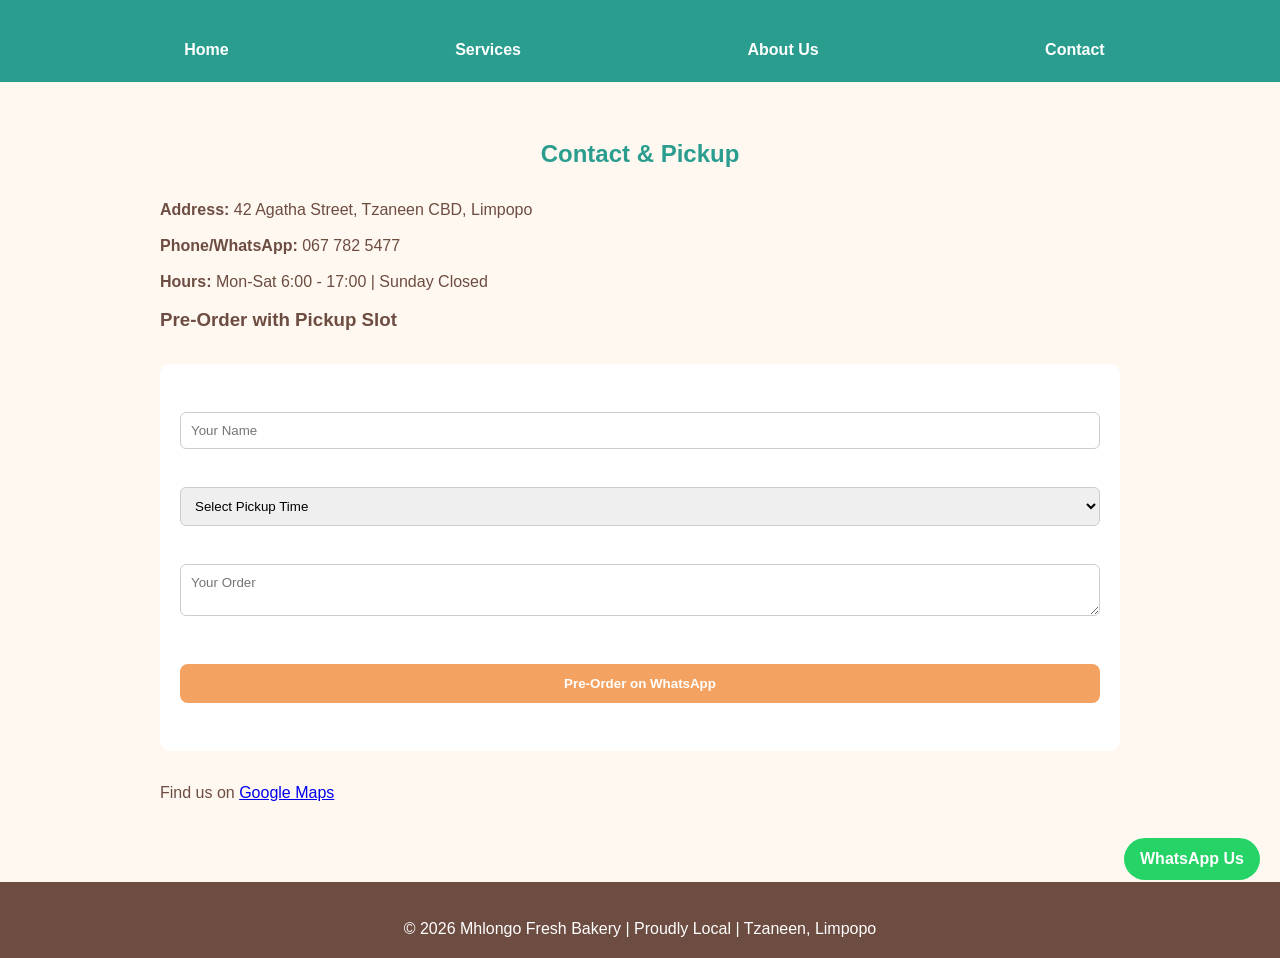
==== contact.html @ 0b1798b0 "Add files via upload" ====
<!DOCTYPE html>
<html lang="en">
<head>
<meta charset="UTF-8">
<meta name="viewport" content="width=device-width, initial-scale=1.0">
<title>Contact Us | Mhlongo  Fresh Bakery</title>
<link rel="stylesheet" href="style.css">
</head>
<body>

<header>
  <nav>
    <a href="index.html">Home</a>
    <a href="services.html">Services</a>
    <a href="about.html">About Us</a>
    <a href="contact.html">Contact</a>
  </nav>
</header>

<section>
  <h2>Contact & Pickup</h2>
  <p><b>Address:</b> 42 Agatha Street, Tzaneen CBD, Limpopo</p>
  <p><b>Phone/WhatsApp:</b> 067 782 5477</p>
  <p><b>Hours:</b> Mon-Sat 6:00 - 17:00 | Sunday Closed</p>

  <h3>Pre-Order with Pickup Slot</h3>
  <form onsubmit="sendWhatsApp(event, 'pickup')">
    <input type="text" placeholder="Your Name" required>
    <select required>
      <option value="">Select Pickup Time</option>
      <option>7:00 - 8:00</option>
      <option>10:00 - 11:00</option>
      <option>14:00 - 15:00</option>
    </select>
    <textarea placeholder="Your Order"></textarea>
    <button class="btn" type="submit">Pre-Order on WhatsApp</button>
  </form>

  <p style="margin-top:15px;">Find us on <a href="https://maps.google.com" target="_blank">Google Maps</a></p>
</section>

<a href="https://wa.me/27677825477" class="whatsapp" target="_blank">WhatsApp Us</a>

<script>
function sendWhatsApp(e, type){
  e.preventDefault();
  let number = "27677825477"; 
  let message = `Hi Mhlongo  Fresh Bakery! New ${type} request.`;
  window.open(`https://wa.me/${number}?text=${encodeURIComponent(message)}`, '_blank');
}
</script>

<footer>
  <p>© 2026 Mhlongo Fresh Bakery | Proudly Local | Tzaneen, Limpopo</p>
</footer>
</body>
</html>
---- style.css ----
:root{ --mango: #F4A261; --green: #2A9D8F; --cream: #FFF8F0; --brown: #6D4C41; } *{box-sizing:border-box; margin:0; padding:0; font-family: Arial, sans-serif;} body{background: var(--cream); color: var(--brown);} header{background: var(--green); color:white; padding:15px; position:sticky; top:0;} nav{display:flex; justify-content:space-around; flex-wrap:wrap;} nav a{color:white; text-decoration:none; padding:8px; font-weight:bold;} .hero{background: url('https://images.unsplash.com/photo-1509440159596-0249088772ff?q=80&w=1200') center/cover; color:white; text-align:center; padding:80px 20px;} .hero h1{font-size:2.2rem; text-shadow:2px 2px 4px #000;} .btn{background:var(--mango); color:white; padding:12px 20px; border:none; border-radius:8px; text-decoration:none; display:inline-block; margin-top:10px; font-weight:bold;} section{padding:40px 20px; max-width:1000px; margin:auto;} h2{color:var(--green); margin-bottom:15px; text-align:center;} .menu-grid{display:grid; grid-template-columns: repeat(auto-fit, minmax(220px, 1fr)); gap:15px;} .card{background:white; border-radius:10px; padding:15px; box-shadow:0 2px 5px rgba(0,0,0,0.1);} .card img{width:100%; border-radius:8px;} form{display:flex; flex-direction:column; gap:10px; background:white; padding:20px; border-radius:10px; margin-top:15px;} input, textarea, select{padding:10px; border:1px solid #ccc; border-radius:6px; width:100%;} footer{background:var(--brown); color:white; text-align:center; padding:20px; margin-top:40px;} .whatsapp{position:fixed; bottom:20px; right:20px; background:#25D366; color:white; padding:12px 16px; border-radius:50px; text-decoration:none; font-weight:bold;}
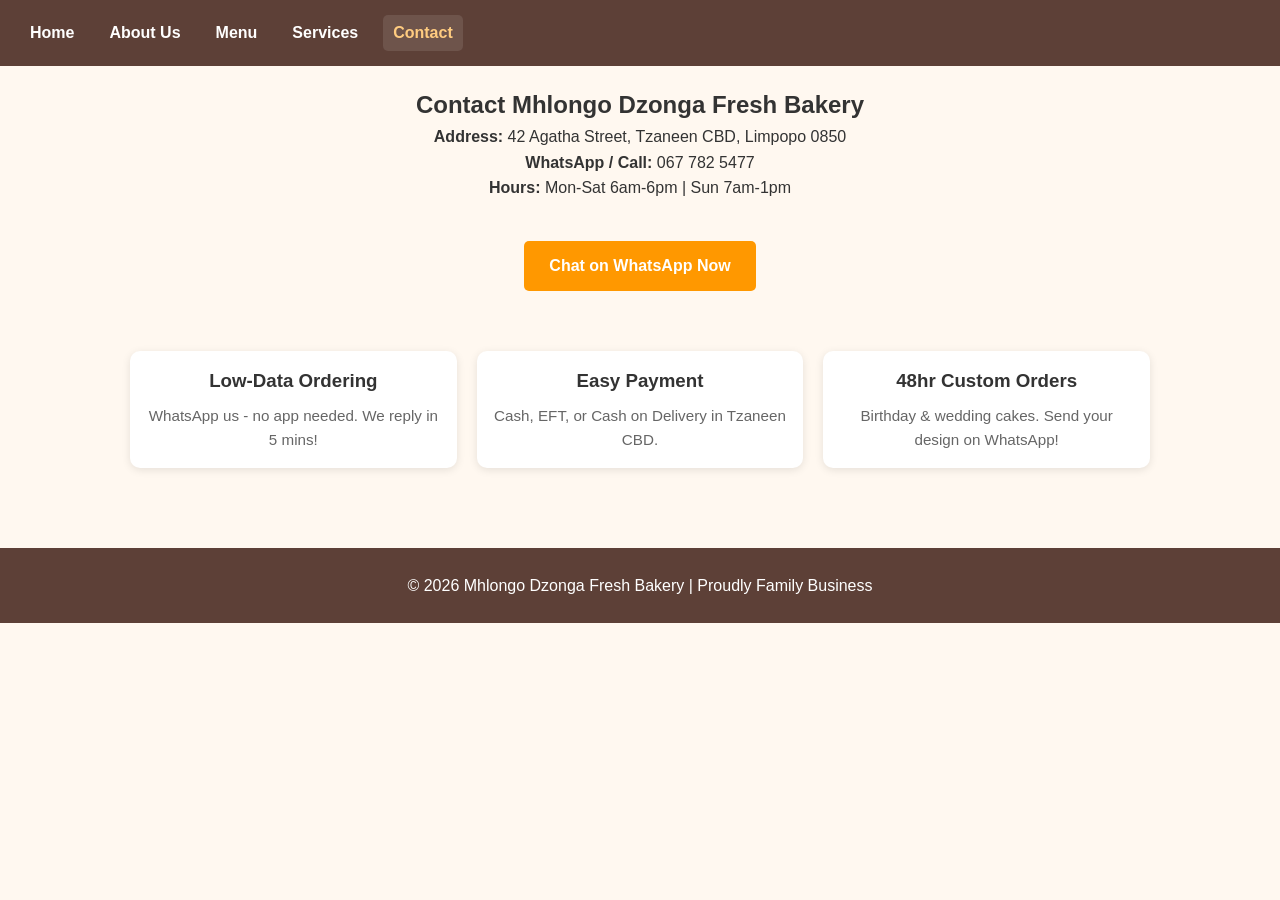
==== commit 657685c1: "Add files via upload" ====
--- a/contact.html
+++ b/contact.html
@@ -1,57 +1,77 @@
-<!DOCTYPE html>
-<html lang="en">
-<head>
-<meta charset="UTF-8">
-<meta name="viewport" content="width=device-width, initial-scale=1.0">
-<title>Contact Us | Mhlongo  Fresh Bakery</title>
-<link rel="stylesheet" href="style.css">
-</head>
-<body>
+<!DOCTYPE html> 
 
-<header>
-  <nav>
-    <a href="index.html">Home</a>
-    <a href="services.html">Services</a>
-    <a href="about.html">About Us</a>
-    <a href="contact.html">Contact</a>
-  </nav>
-</header>
+<html lang="en"> 
 
-<section>
-  <h2>Contact & Pickup</h2>
-  <p><b>Address:</b> 42 Agatha Street, Tzaneen CBD, Limpopo</p>
-  <p><b>Phone/WhatsApp:</b> 067 782 5477</p>
-  <p><b>Hours:</b> Mon-Sat 6:00 - 17:00 | Sunday Closed</p>
+<head> 
 
-  <h3>Pre-Order with Pickup Slot</h3>
-  <form onsubmit="sendWhatsApp(event, 'pickup')">
-    <input type="text" placeholder="Your Name" required>
-    <select required>
-      <option value="">Select Pickup Time</option>
-      <option>7:00 - 8:00</option>
-      <option>10:00 - 11:00</option>
-      <option>14:00 - 15:00</option>
-    </select>
-    <textarea placeholder="Your Order"></textarea>
-    <button class="btn" type="submit">Pre-Order on WhatsApp</button>
-  </form>
+<meta charset="UTF-8"> 
 
-  <p style="margin-top:15px;">Find us on <a href="https://maps.google.com" target="_blank">Google Maps</a></p>
-</section>
+<meta name="viewport" content="width=device-width,initial-scale=1"> 
 
-<a href="https://wa.me/27677825477" class="whatsapp" target="_blank">WhatsApp Us</a>
+<title>Contact - Mhlongo Dzonga Fresh Bakery</title> 
 
-<script>
-function sendWhatsApp(e, type){
-  e.preventDefault();
-  let number = "27677825477"; 
-  let message = `Hi Mhlongo  Fresh Bakery! New ${type} request.`;
-  window.open(`https://wa.me/${number}?text=${encodeURIComponent(message)}`, '_blank');
-}
-</script>
+<link rel="stylesheet" href="style.css"> 
 
-<footer>
-  <p>© 2026 Mhlongo Fresh Bakery | Proudly Local | Tzaneen, Limpopo</p>
-</footer>
-</body>
+</head> 
+
+<body> 
+
+ 
+
+<header> 
+
+<nav> 
+
+<a href="index.html">Home</a> 
+
+<a href="about.html">About Us</a> 
+
+<a href="menu.html">Menu</a> 
+
+<a href="services.html">Services</a> 
+
+<a href="contact.html" class="active">Contact</a> 
+
+</nav> 
+
+</header> 
+
+ 
+
+<section style="text-align:center"> 
+
+<h2>Contact Mhlongo Dzonga Fresh Bakery</h2> 
+
+<p><strong> Address:</strong> 42 Agatha Street, Tzaneen CBD, Limpopo 0850</p> 
+
+<p><strong> WhatsApp / Call:</strong> 067 782 5477</p> 
+
+<p><strong> Hours:</strong> Mon-Sat 6am-6pm | Sun 7am-1pm</p> 
+
+<br> 
+
+<a href="https://wa.me/27677825477?text=Hi%20Mhlongo%20Dzonga%20Fresh%20Bakery!" class="btn">Chat on WhatsApp Now</a> 
+
+ 
+
+<div style="margin-top:40px" class="menu-grid"> 
+
+<div class="card"><div class="card-content"><h3> Low-Data Ordering</h3><p>WhatsApp us - no app needed. We reply in 5 mins!</p></div></div> 
+
+<div class="card"><div class="card-content"><h3> Easy Payment</h3><p>Cash, EFT, or Cash on Delivery in Tzaneen CBD.</p></div></div> 
+
+<div class="card"><div class="card-content"><h3> 48hr Custom Orders</h3><p>Birthday & wedding cakes. Send your design on WhatsApp!</p></div></div> 
+
+</div> 
+
+ 
+
+</section> 
+
+ 
+
+<footer>© 2026 Mhlongo Dzonga Fresh Bakery | Proudly Family Business</footer> 
+
+</body> 
+
 </html>
--- a/style.css
+++ b/style.css
@@ -1 +1,199 @@
-:root{ --mango: #F4A261; --green: #2A9D8F; --cream: #FFF8F0; --brown: #6D4C41; } *{box-sizing:border-box; margin:0; padding:0; font-family: Arial, sans-serif;} body{background: var(--cream); color: var(--brown);} header{background: var(--green); color:white; padding:15px; position:sticky; top:0;} nav{display:flex; justify-content:space-around; flex-wrap:wrap;} nav a{color:white; text-decoration:none; padding:8px; font-weight:bold;} .hero{background: url('https://images.unsplash.com/photo-1509440159596-0249088772ff?q=80&w=1200') center/cover; color:white; text-align:center; padding:80px 20px;} .hero h1{font-size:2.2rem; text-shadow:2px 2px 4px #000;} .btn{background:var(--mango); color:white; padding:12px 20px; border:none; border-radius:8px; text-decoration:none; display:inline-block; margin-top:10px; font-weight:bold;} section{padding:40px 20px; max-width:1000px; margin:auto;} h2{color:var(--green); margin-bottom:15px; text-align:center;} .menu-grid{display:grid; grid-template-columns: repeat(auto-fit, minmax(220px, 1fr)); gap:15px;} .card{background:white; border-radius:10px; padding:15px; box-shadow:0 2px 5px rgba(0,0,0,0.1);} .card img{width:100%; border-radius:8px;} form{display:flex; flex-direction:column; gap:10px; background:white; padding:20px; border-radius:10px; margin-top:15px;} input, textarea, select{padding:10px; border:1px solid #ccc; border-radius:6px; width:100%;} footer{background:var(--brown); color:white; text-align:center; padding:20px; margin-top:40px;} .whatsapp{position:fixed; bottom:20px; right:20px; background:#25D366; color:white; padding:12px 16px; border-radius:50px; text-decoration:none; font-weight:bold;}+*{margin:0;padding:0;box-sizing:border-box} 
+
+body{font-family:Arial, sans-serif;background:#fff8f0;color:#333;line-height:1.6} 
+
+header{background:#5d4037;padding:15px 20px;position:sticky;top:0;z-index:100} 
+
+nav{display:flex;gap:15px;flex-wrap:wrap} 
+
+nav a{color:white;text-decoration:none;font-weight:bold;padding:5px 10px;border-radius:5px} 
+
+nav a.active{color:#ffcc80;background:rgba(255,255,255,0.1)} 
+
+nav a:hover{color:#ffcc80} 
+
+ 
+
+.hero{background:#8d6e63;color:white;text-align:center;padding:60px 20px} 
+
+.hero h1{font-size:2.5em;margin-bottom:10px} 
+
+.hero p{font-size:1.2em} 
+
+.btn{background:#ff9800;color:white;padding:12px 25px;text-decoration:none;border-radius:5px;display:inline-block;margin-top:15px;font-weight:bold} 
+
+.btn:hover{background:#e68900} 
+
+ 
+
+section{padding:20px;max-width:1100px;margin:auto} 
+
+ 
+
+.menu-grid{display:grid;grid-template-columns:repeat(3,1fr);gap:20px;margin-top:20px} 
+
+.card{background:white;border-radius:10px;overflow:hidden;box-shadow:0 2px 8px rgba(0,0,0,0.1);transition:0.3s} 
+
+.card:hover{transform:translateY(-5px);box-shadow:0 5px 15px rgba(0,0,0,0.2)} 
+
+.card img{display:block;width:100%} 
+
+.card-content{padding:15px} 
+
+.card-content h3{margin-bottom:8px} 
+
+.card-content p{color:#666;font-size:0.95em} 
+
+.badge{color:white;padding:5px 12px;border-radius:20px;font-size:0.75em;display:inline-block;margin-bottom:10px;font-weight:bold} 
+
+ 
+
+.btn-cart{background:#5d4037;color:white;border:none;padding:10px 20px;border-radius:5px;width:100%;margin-top:12px;cursor:pointer;font-weight:bold;font-size:0.95em} 
+
+.btn-cart:hover{background:#ff8c00} 
+
+ 
+
+footer{background:#5d4037;color:white;text-align:center;padding:25px;margin-top:40px} 
+
+ 
+
+/* ABOUT PAGE */ 
+
+.about-hero{background: linear-gradient(rgba(0,0,0,0.6), rgba(0,0,0,0.6)), url('images/bg.jpg');background-size:cover;background-position:center;padding:80px 20px} 
+
+.about-grid{display:grid;grid-template-columns:1fr 1fr;gap:30px;align-items:center;margin-top:20px} 
+
+.about-img img{width:100%;border-radius:10px;box-shadow:0 4px 15px rgba(0,0,0,0.2);height:320px;object-fit:cover;display:block} 
+
+ 
+
+/* VISION MISSION */ 
+
+.vision-mission{display:grid;grid-template-columns:1fr 1fr;gap:20px;margin-top:40px} 
+
+.vm-card{padding:25px;border-radius:10px;color:white} 
+
+.vm-card.mission{background:#5d4037} 
+
+.vm-card.vision{background:#ff8c00} 
+
+.vm-card h2{margin-bottom:10px;font-size:1.4em} 
+
+.vm-card p{line-height:1.7} 
+
+ 
+
+/* CONTACT / SERVICES */ 
+
+.form-group{margin-bottom:15px} 
+
+.form-group input,.form-group textarea{width:100%;padding:12px;border:1px solid #ddd;border-radius:5px;font-family:Arial} 
+
+ 
+
+/* MOBILE */ 
+
+@media(max-width:768px){ 
+
+.menu-grid{grid-template-columns:1fr} 
+
+.about-grid{grid-template-columns:1fr} 
+
+.vision-mission{grid-template-columns:1fr} 
+
+.hero h1{font-size:1.8em} 
+
+nav{gap:8px} 
+
+} 
+
+/* RESPONSIVE - Required for marks */ 
+
+.menu-grid { 
+
+  display: grid; 
+
+  grid-template-columns: repeat(3, 1fr); 
+
+  gap: 20px; 
+
+  padding: 20px; 
+
+} 
+
+.card img { 
+
+  width: 100%; 
+
+  max-width: 100%; 
+
+  height: 220px; 
+
+  object-fit: cover; 
+
+} 
+
+.btn-cart, .btn { 
+
+  transition: 0.3s; 
+
+} 
+
+.btn-cart:hover, .btn:hover { 
+
+  background:#333; 
+
+  transform: scale(1.05); 
+
+} 
+
+.btn-cart:active { 
+
+  transform: scale(0.95); 
+
+} 
+
+ 
+
+/* Tablet: 2 columns */ 
+
+@media (max-width: 900px) { 
+
+  .menu-grid { 
+
+    grid-template-columns: repeat(2, 1fr); 
+
+  } 
+
+} 
+
+ 
+
+/* Mobile: 1 column */ 
+
+@media (max-width: 600px) { 
+
+  .menu-grid { 
+
+    grid-template-columns: 1fr; 
+
+  } 
+
+  nav { 
+
+    display: flex; 
+
+    flex-direction: column; 
+
+    gap: 10px; 
+
+  } 
+
+  .hero h1 { 
+
+    font-size: 1.5rem; 
+
+  } 
+
+} 
